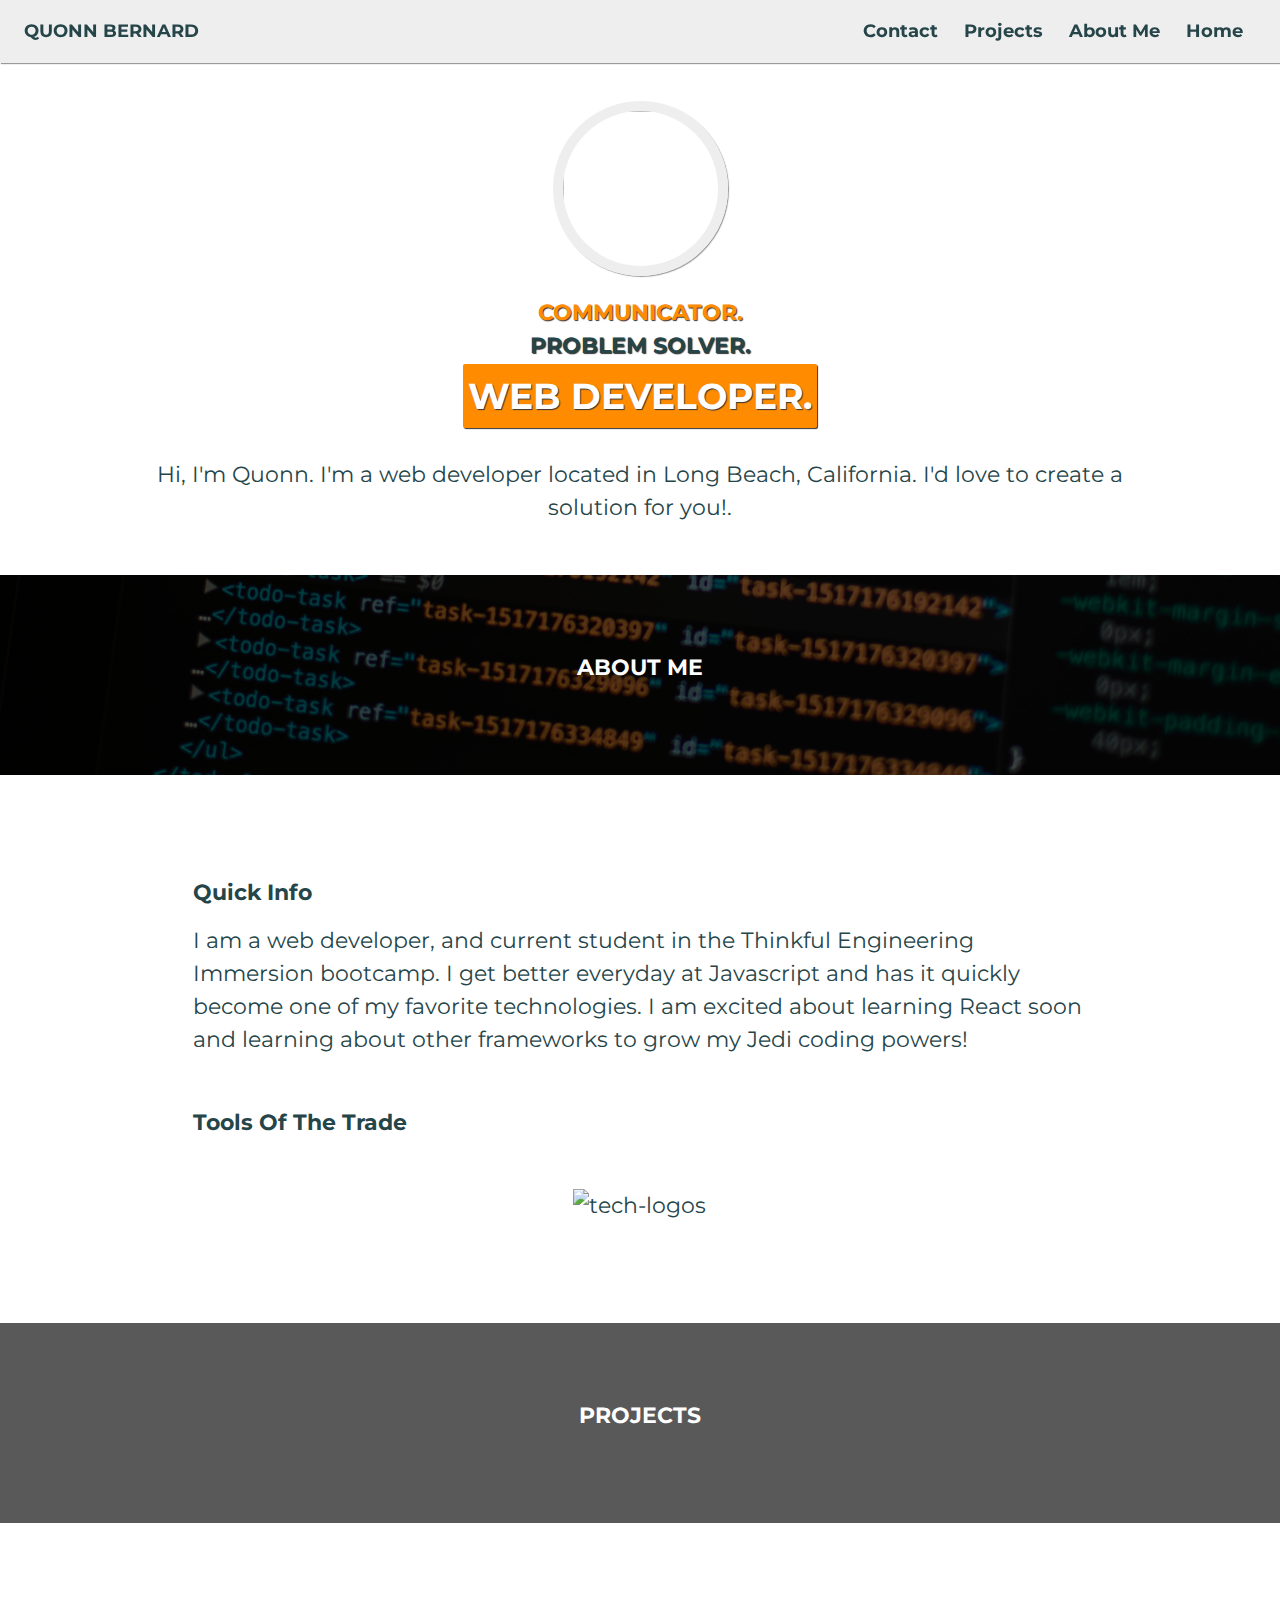
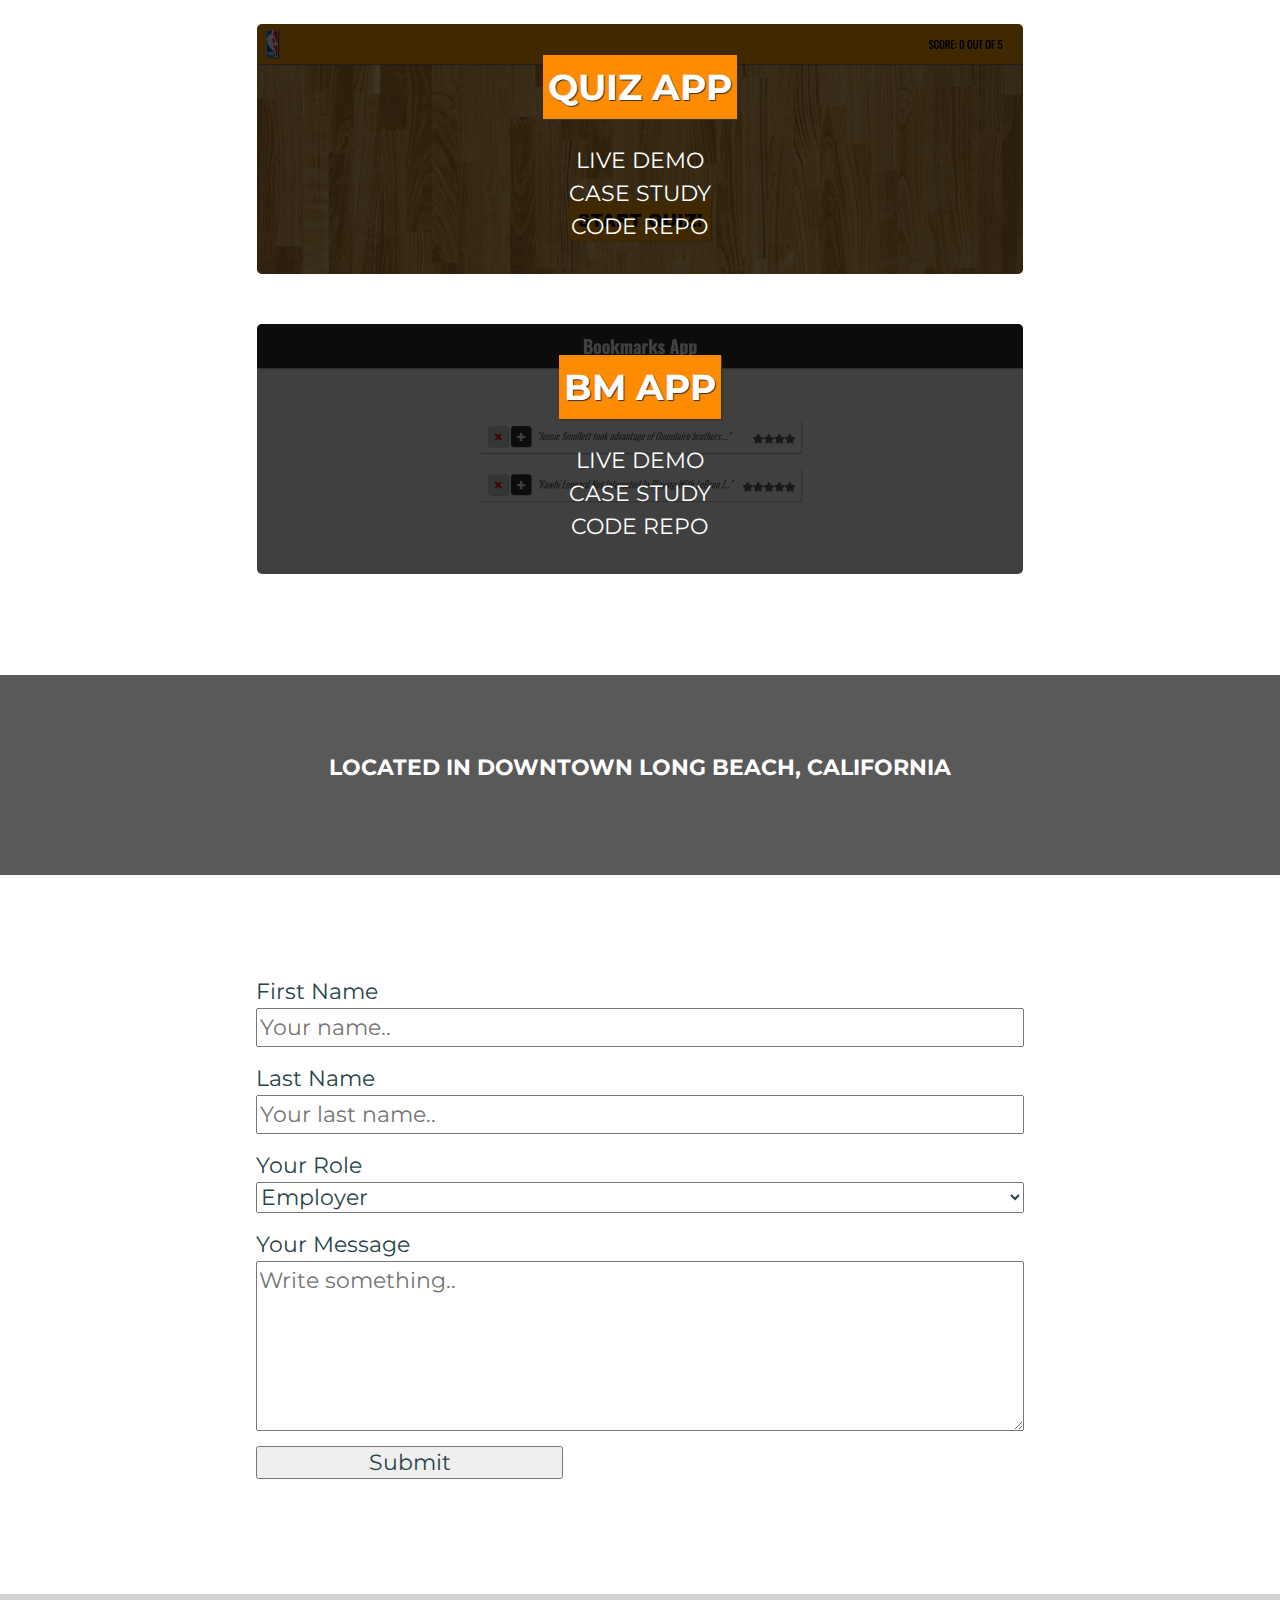
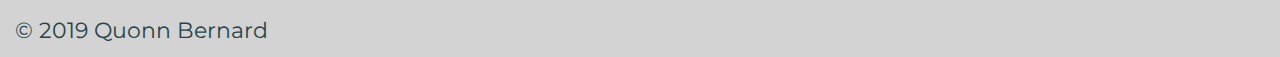
==== index.html @ 1256bccc "Semantic Html, Responsive layout.Need to style mbl menu" ====
<!DOCTYPE html>
<html>
  <head>
    <meta charset="utf-8" />
    <meta http-equiv="X-UA-Compatible" content="IE=edge" />
    <title>Quonn Bernard Portfolio</title>
    <meta name="viewport" content="width=device-width, initial-scale=1" />
    <link
      rel="stylesheet"
      type="text/css"
      media="screen"
      href="css/grid-css.css"
    />
    <link rel="stylesheet" type="text/css" media="screen" href="css/main.css" />
    <link
      href="https://fonts.googleapis.com/css?family=Montserrat|Roboto"
      rel="stylesheet"
    />
    <link
      rel="stylesheet"
      href="https://use.fontawesome.com/releases/v5.7.2/css/all.css"
      integrity="sha384-fnmOCqbTlWIlj8LyTjo7mOUStjsKC4pOpQbqyi7RrhN7udi9RwhKkMHpvLbHG9Sr"
      crossorigin="anonymous"
    />
  </head>
  <body>
    <nav class="top-nav nav-grid">
      <div class="nav-grid-item logo-box">
        <h1>QUONN BERNARD</h1>
      </div>
      <div class="nav-grid-item menu-box">
        <i class="fas fa-bars"></i>
        <ul>
          <li><a href="#home">Home</a></li>
          <li><a href="#about">About Me</a></li>
          <li><a href="#projects">Projects</a></li>
          <li><a href="#contact">Contact</a></li>
        </ul>
      </div>
    </nav>
    <nav class="mbl-nav">
      <ul>
        <li><a href="#home">Home</a></li>
        <li><a href="#about">About Me</a></li>
        <li><a href="#projects">Projects</a></li>
        <li><a href="#contact">Contact</a></li>
      </ul>
    </nav>
    <section id="home" class="home-section">
      <figure>
        <img src="https://i.imgur.com/hgkfqul.jpg" alt="" />
      </figure>
      <!-- <h1>Let Me Solve Your Next Problem</h1> -->
      <h4 class="text-shadow">COMMUNICATOR.</h4>
      <h2 class="text-shadow">PROBLEM SOLVER.</h2>
      <div class="banner-p">
        <h1 class="big-text text-shadow box-shadow">WEB DEVELOPER.</h1>
        <p>
          Hi, I'm Quonn. I'm a web developer located in Long Beach, California.
          I'd love to create a solution for you!.
        </p>
      </div>
    </section>
    <section class="about-label-box">
      <div class="overlay-box">
        <div class="overlay">
          <h1>ABOUT ME</h1>
        </div>
      </div>
    </section>
    <section id="about" class="about-section text-section-grid">
      <div class=""></div>
      <div class="section-grid-item">
        <h1>Quick Info</h1>
        <p>
          I am a web developer, and current student in the Thinkful Engineering
          Immersion bootcamp. I get better everyday at Javascript and has it
          quickly become one of my favorite technologies. I am excited about
          learning React soon and learning about other frameworks to grow my
          Jedi coding powers!
        </p>

        <h1>Tools Of The Trade</h1>
        <div class="tech-logos">
          <img src="https://i.imgur.com/2Q4LwVh.png" alt="tech-logos" />
        </div>
      </div>
      <div class=""></div>
    </section>

    <section class="projects-label-box">
      <div class="overlay-box">
        <div class="overlay">
          <h1>PROJECTS</h1>
        </div>
        <!-- <img simages/code.jpgrc="" alt="code screenshot" /> -->
      </div>
    </section>
    <section id="projects" class="projects-section section-grid">
      <div class="section-grid-item"></div>
      <div class="section-grid-item">
        <article>
          <div class="overlay">
            <div>
              <h1 class="big-text text-shadow box-shadow">QUIZ APP</h1>
              <div>
                <a
                  href="https://thinkful-ei-bee.github.io/mehul-quonn-quiz-app/"
                  class=""
                  >LIVE DEMO</a
                >
              </div>
              <div><a href="" class="">CASE STUDY</a></div>
              <div>
                <a
                  href="https://github.com/thinkful-ei-bee/mehul-quonn-quiz-app"
                  class=""
                  >CODE REPO</a
                >
              </div>
            </div>
          </div>
        </article>
        <article>
          <div class="overlay">
            <div>
              <h1 class="big-text text-shadow box-shadow">BM APP</h1>
              <div>
                <a
                  href="https://thinkful-ei-bee.github.io/quonn-donald-bookmarks-app/"
                  class=""
                  >LIVE DEMO</a
                >
              </div>
              <div><a href="" class="">CASE STUDY</a></div>
              <div>
                <a
                  href="https://github.com/thinkful-ei-bee/quonn-donald-bookmarks-app"
                  class=""
                  >CODE REPO</a
                >
              </div>
            </div>
          </div>
        </article>
      </div>
      <div class="section-grid-item"></div>
    </section>

    <section class="map-box-section">
      <div class="overlay-box">
        <div class="overlay">
          <h1>LOCATED IN DOWNTOWN LONG BEACH, CALIFORNIA</h1>
        </div>
        <!-- <iframe
          src="https://www.google.com/maps/embed?pb=!1m18!1m12!1m3!1d3316.6428457841903!2d-118.19938468479234!3d33.769893980683705!2m3!1f0!2f0!3f0!3m2!1i1024!2i768!4f13.1!3m3!1m2!1s0x80dd31364ce78f53%3A0x8d9db864ba5ef35f!2s210+Magnolia+Ave%2C+Long+Beach%2C+CA+90802!5e0!3m2!1sen!2sus!4v1552254855685"
          width="100%"
          height="100%"
          frameborder="0"
          style="border:0"
          allowfullscreen
        ></iframe> -->
      </div>
    </section>
    <section id="contact" class="contact-section section-grid">
      <div></div>
      <div class="section-grid-item">
        <form action="/action_page.php">
          <label for="fname">First Name</label>
          <input
            type="text"
            id="fname"
            name="firstname"
            placeholder="Your name.."
          />
          <label for="lname">Last Name</label>
          <input
            type="text"
            id="lname"
            name="lastname"
            placeholder="Your last name.."
          />
          <label for="role">Your Role</label>
          <select id="role" name="role">
            <option value="Employer">Employer</option>
            <option value="SBO">Small Business Owner</option>
            <option value="other">Other</option>
          </select>
          <label for="message">Your Message</label>
          <textarea
            id="message"
            name="subject"
            placeholder="Write something.."
            style="height:170px"
          ></textarea>
          <input class="submitBtn" type="submit" value="Submit" />
        </form>
      </div>
      <div></div>
    </section>

    <footer class="footer-grid">
      <div class="footer-grid-item"><p>© 2019 Quonn Bernard</p></div>
      <div class="footer-grid-item">
        <p class="footer-icons">
          <i class="fab fa-github"></i><i class="fab fa-linkedin-in"></i
          ><i class="fas fa-envelope"></i>
        </p>
      </div>
    </footer>
    <script src="https://ajax.googleapis.com/ajax/libs/jquery/3.3.1/jquery.min.js"></script>
    <script src="scripts/layout.js"></script>
    <script src="scripts/store.js"></script>
    <script src="scripts/main.js"></script>
  </body>
</html>
---- css/grid-css.css ----
/*
 
T.O.C.

*/
/* Navigation Grid Styles */
.nav-grid {
  display: grid;
  grid-template-columns: 75% 25%;
  padding: 10px 24px;
}

.footer-grid {
  display: grid;
  grid-template-columns: 70% 30%;
}

.section-grid {
  display: grid;
  grid-template-columns: 20% 60% 20%;
}

.text-section-grid {
  display: grid;
  grid-template-columns: 15% 70% 15%;
}

.section-grid-item {
  padding: 75px 0;
}

/* Navigation Grid Styles */
@media screen and (min-width: 650px) {
  .section-grid-item {
    padding: 100px 0;
  }

  .nav-grid {
    grid-template-columns: 30% 70%;
  }
}
---- css/main.css ----
/* Variables */
/* End of Variables */
/* Base Styles */
* {
  font-size: 22px;
  -webkit-box-sizing: border-box;
          box-sizing: border-box;
  margin: 0;
  color: #264549;
  font-family: "Montserrat", sans-serif;
  line-height: 1.5;
}

section {
  font-size: 22px;
}

section h1,
section h2 {
  margin-bottom: 15px;
}

.overlay-box {
  position: relative;
  height: 200px;
  background-image: url("images/code.jpg");
  background-size: cover;
}

.overlay {
  position: absolute;
  top: 0;
  left: 0;
  width: 100%;
  height: 100%;
  z-index: 10;
  background-color: rgba(0, 0, 0, 0.65);
  /*dim the background*/
  display: -webkit-box;
  display: -ms-flexbox;
  display: flex;
  -webkit-box-align: center;
      -ms-flex-align: center;
          align-items: center;
  -webkit-box-pack: center;
      -ms-flex-pack: center;
          justify-content: center;
}

.overlay h1 {
  color: #fff;
}

.btn {
  border-radius: 5px;
  background: black;
  color: orange;
  border: none;
  margin: 0 3px 15px;
  padding: 10px;
}

.big-text {
  font-size: 36px;
}

.text-shadow {
  text-shadow: 1px 1px 1px #333;
}

.box-shadow {
  -webkit-box-shadow: 1px 1px 1px #333;
          box-shadow: 1px 1px 1px #333;
}

a:hover {
  color: darkorange;
}

/* End of Base Styles */
/* *********************************** */
/* Navigation Styles */
.top-nav {
  background: #eee;
  position: fixed;
  width: 100%;
  z-index: 30;
  -webkit-box-shadow: 1px 1px 1px #999;
          box-shadow: 1px 1px 1px #999;
}

.top-nav .logo-box {
  font-weight: 900;
  text-align: left;
  display: -webkit-box;
  display: -ms-flexbox;
  display: flex;
  -webkit-box-align: left;
      -ms-flex-align: left;
          align-items: left;
  -webkit-box-align: center;
      -ms-flex-align: center;
          align-items: center;
}

.top-nav .logo-box h1 {
  font-size: 18px;
}

.top-nav .menu-box {
  -webkit-box-align: center;
      -ms-flex-align: center;
          align-items: center;
  -webkit-box-pack: end;
      -ms-flex-pack: end;
          justify-content: flex-end;
  display: -webkit-box;
  display: -ms-flexbox;
  display: flex;
  text-align: right;
  font-size: 18px;
}

.top-nav .menu-box ul {
  list-style-type: none;
  margin: 0;
  padding: 0;
  overflow: hidden;
  display: none;
  text-align: center;
}

.top-nav .menu-box ul a {
  margin: 0 5px;
  font-weight: 700;
}

.mbl-nav {
  color: white;
  background: black;
  height: 100vh;
  width: 250px;
  position: fixed;
  left: -250px;
  z-index: 200;
  top: 57px;
}

li {
  float: right;
}

li a {
  display: block;
  padding: 8px;
  text-decoration: none;
}

/* End of Navigation Styles */
/* *********************************** */
/* Home-section styles */
.home-section {
  border: 1px solid #fff;
  padding: 100px 30px 50px 30px;
  text-align: center;
}

.home-section figure {
  text-align: center;
  width: 100%;
}

.home-section figure img {
  height: 175px;
  width: 175px;
  border-radius: 50%;
  border: 10px solid #eee;
  -webkit-box-shadow: 1px 1px 1px #999;
          box-shadow: 1px 1px 1px #999;
  margin-bottom: 20px;
}

.home-section h4 {
  color: darkorange;
}

.home-section h1 {
  margin-top: -13px;
  background: darkorange;
  border-radius: 2px;
  color: #fff;
  padding: 5px;
  display: inline-block;
  margin-bottom: 30px;
}

.home-section .banner-p {
  font-size: 16px;
  padding: 0 7%;
}

/* End of Home-section styles */
/* map-box-section styles */
.about-label-box {
  background: url("../images/code.jpg");
  background-attachment: fixed;
  background-position: center;
  background-repeat: no-repeat;
  background-size: cover;
}

.about-label-box .overlay-box {
  position: relative;
  height: 200px;
}

/* End of map-box-section styles */
/* *********************************** */
/* About Section Styles */
.about-section {
  border: 1px solid #fff;
}

.about-section p {
  margin-bottom: 50px;
}

.about-section .tech-logos {
  text-align: center;
  margin-top: 50px;
}

.about-section .tech-logos img {
  width: 100%;
  height: auto;
  max-width: 600px;
}

/* End of About Section Styles */
/* *********************************** */
/* Projects Label Styles */
.projects-label-box {
  background: url("../images/code.jpg");
  background-attachment: fixed;
  background-position: center;
  background-repeat: no-repeat;
  background-size: cover;
}

.projects-label-box .overlay-box {
  position: relative;
  height: 200px;
}

/* End of Projects Label Styles */
/* *********************************** */
/* Projects Section Styles */
.projects-section {
  border: 1px solid #fff;
}

.projects-section article {
  border-radius: 5px;
  background: url("../images/quiz-app.png");
  background-size: cover;
  text-align: center;
  display: -webkit-box;
  display: -ms-flexbox;
  display: flex;
  -ms-flex-item-align: center;
      align-self: center;
  -webkit-box-pack: center;
      -ms-flex-pack: center;
          justify-content: center;
  position: relative;
  height: 250px;
  width: 100%;
  max-width: 100%;
  margin-bottom: 50px;
  -webkit-box-orient: horizontal;
  -webkit-box-direction: normal;
      -ms-flex-direction: row;
          flex-direction: row;
}

.projects-section article .overlay {
  border-radius: 5px;
  background-color: rgba(0, 0, 0, 0.75);
  /*dim the background*/
}

.projects-section article h1 {
  margin-bottom: 25px;
  padding: 5px;
  background: darkorange;
}

.projects-section article a {
  text-decoration: none;
  color: #fff;
}

.projects-section article a:hover {
  color: darkorange;
}

.projects-section article:last-child {
  background: url("../images/bookmarks-app.png");
  background-size: cover;
  margin-bottom: 0;
}

/* End of Projects Section Styles */
/* *********************************** */
/* Map Box Section Styles */
.map-box-section {
  padding: 0;
  background: url("https://i.imgur.com/xGrStBW.jpg");
  background-attachment: fixed;
  background-position: center;
  background-repeat: no-repeat;
  background-size: cover;
}

/* End of Map Box Section Styles */
/* *********************************** */
/* Contact Section Styles */
.contact-section form label,
.contact-section form select,
.contact-section form textarea,
.contact-section form input {
  width: 100%;
  max-width: 100%;
}

.contact-section form input,
.contact-section form select,
.contact-section form textarea {
  display: block;
  margin-bottom: 15px;
}

.contact-section form .submitBtn {
  width: 40%;
}

/* End of Contact Section Styles */
/* *********************************** */
/* Footer Styles */
footer {
  background: lightgrey;
  padding: 20px 15px 10px;
  font-size: 14px;
}

footer .footer-icons {
  float: right;
}

footer .footer-icons .fas,
footer .footer-icons .fab {
  color: #fff;
  text-shadow: 1px 1px 1px #999;
  margin-right: 5px;
}

/* Footer Styles */
/* *********************************** */
/* Class Styles */
/* End of Class Styles */
@media screen and (min-width: 650px) {
  .top-nav .menu-box ul {
    display: block;
  }
  .top-nav .menu-box a {
    font-size: 18px;
  }
  .top-nav .menu-box .fa-bars {
    display: none;
  }
  .mbl-nav {
    left: -250px;
  }
  .submitBtn {
    width: 25%;
  }
}
/*# sourceMappingURL=main.css.map */
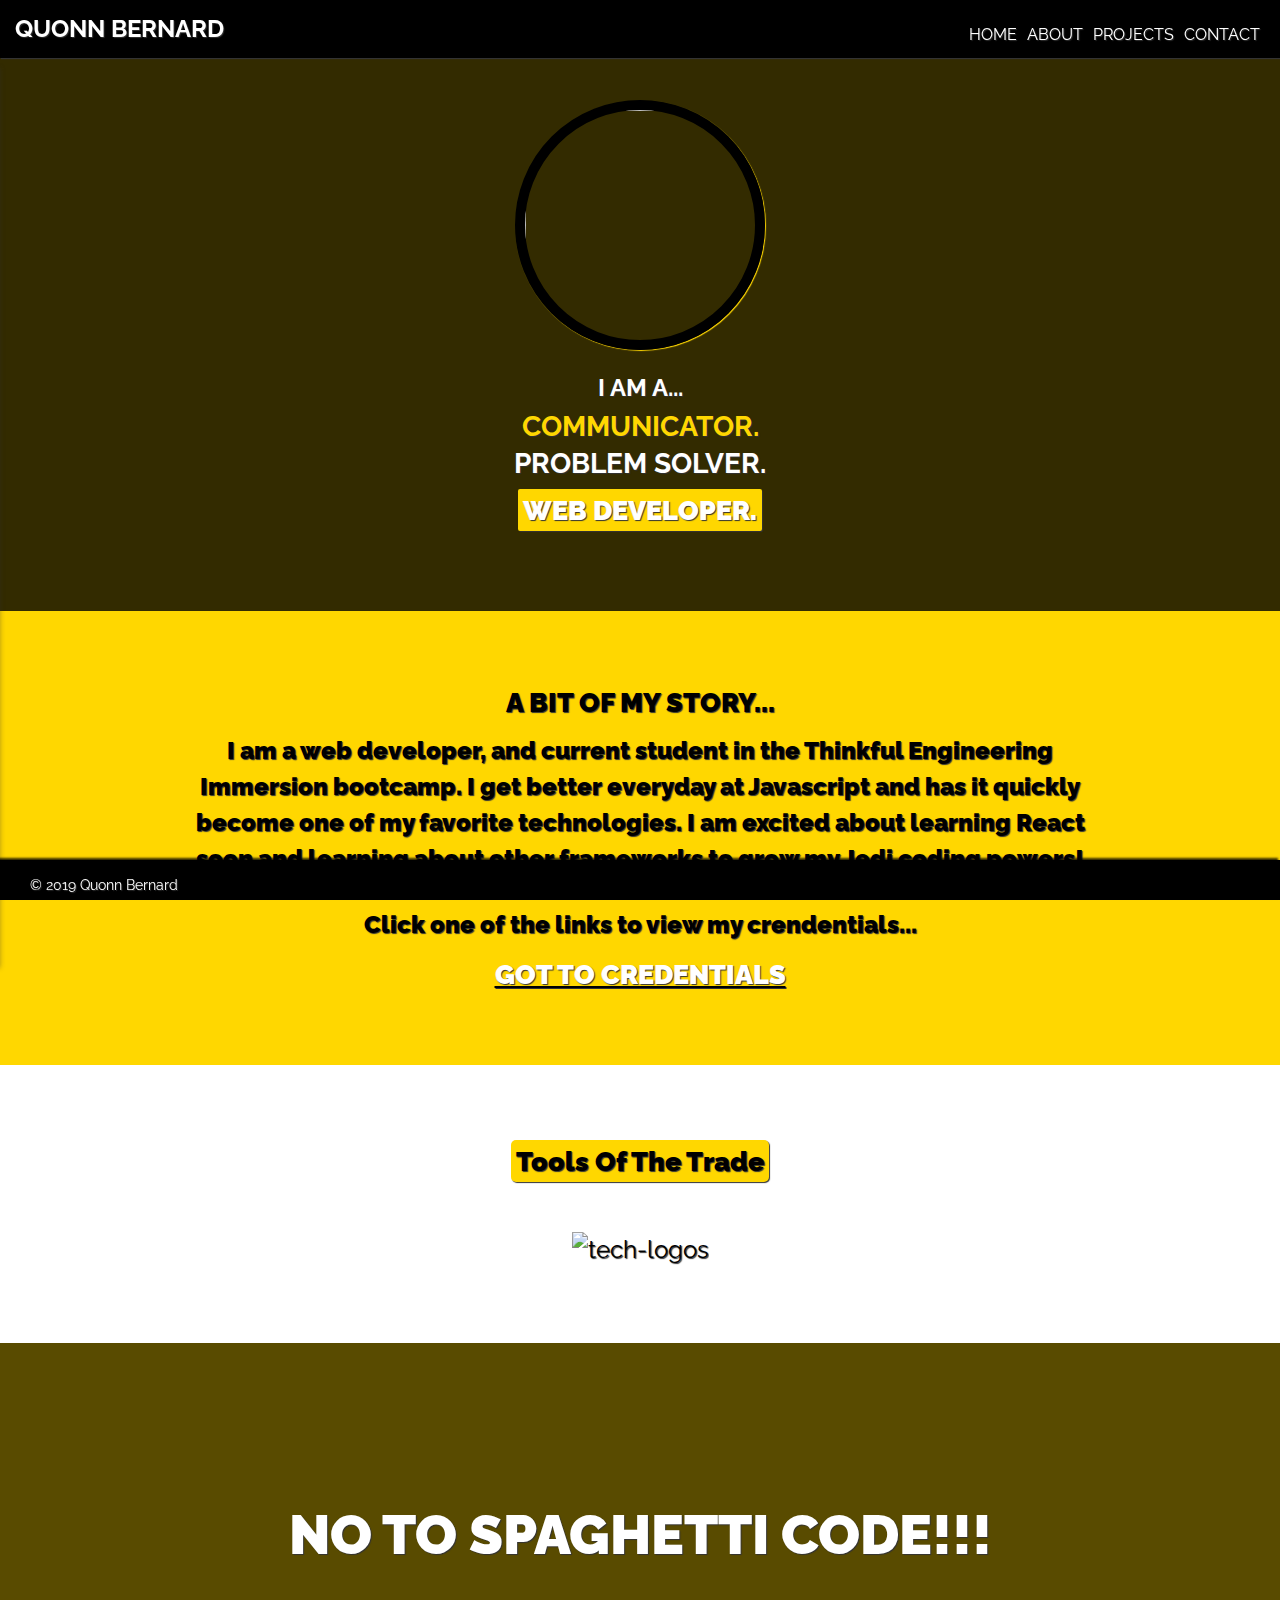
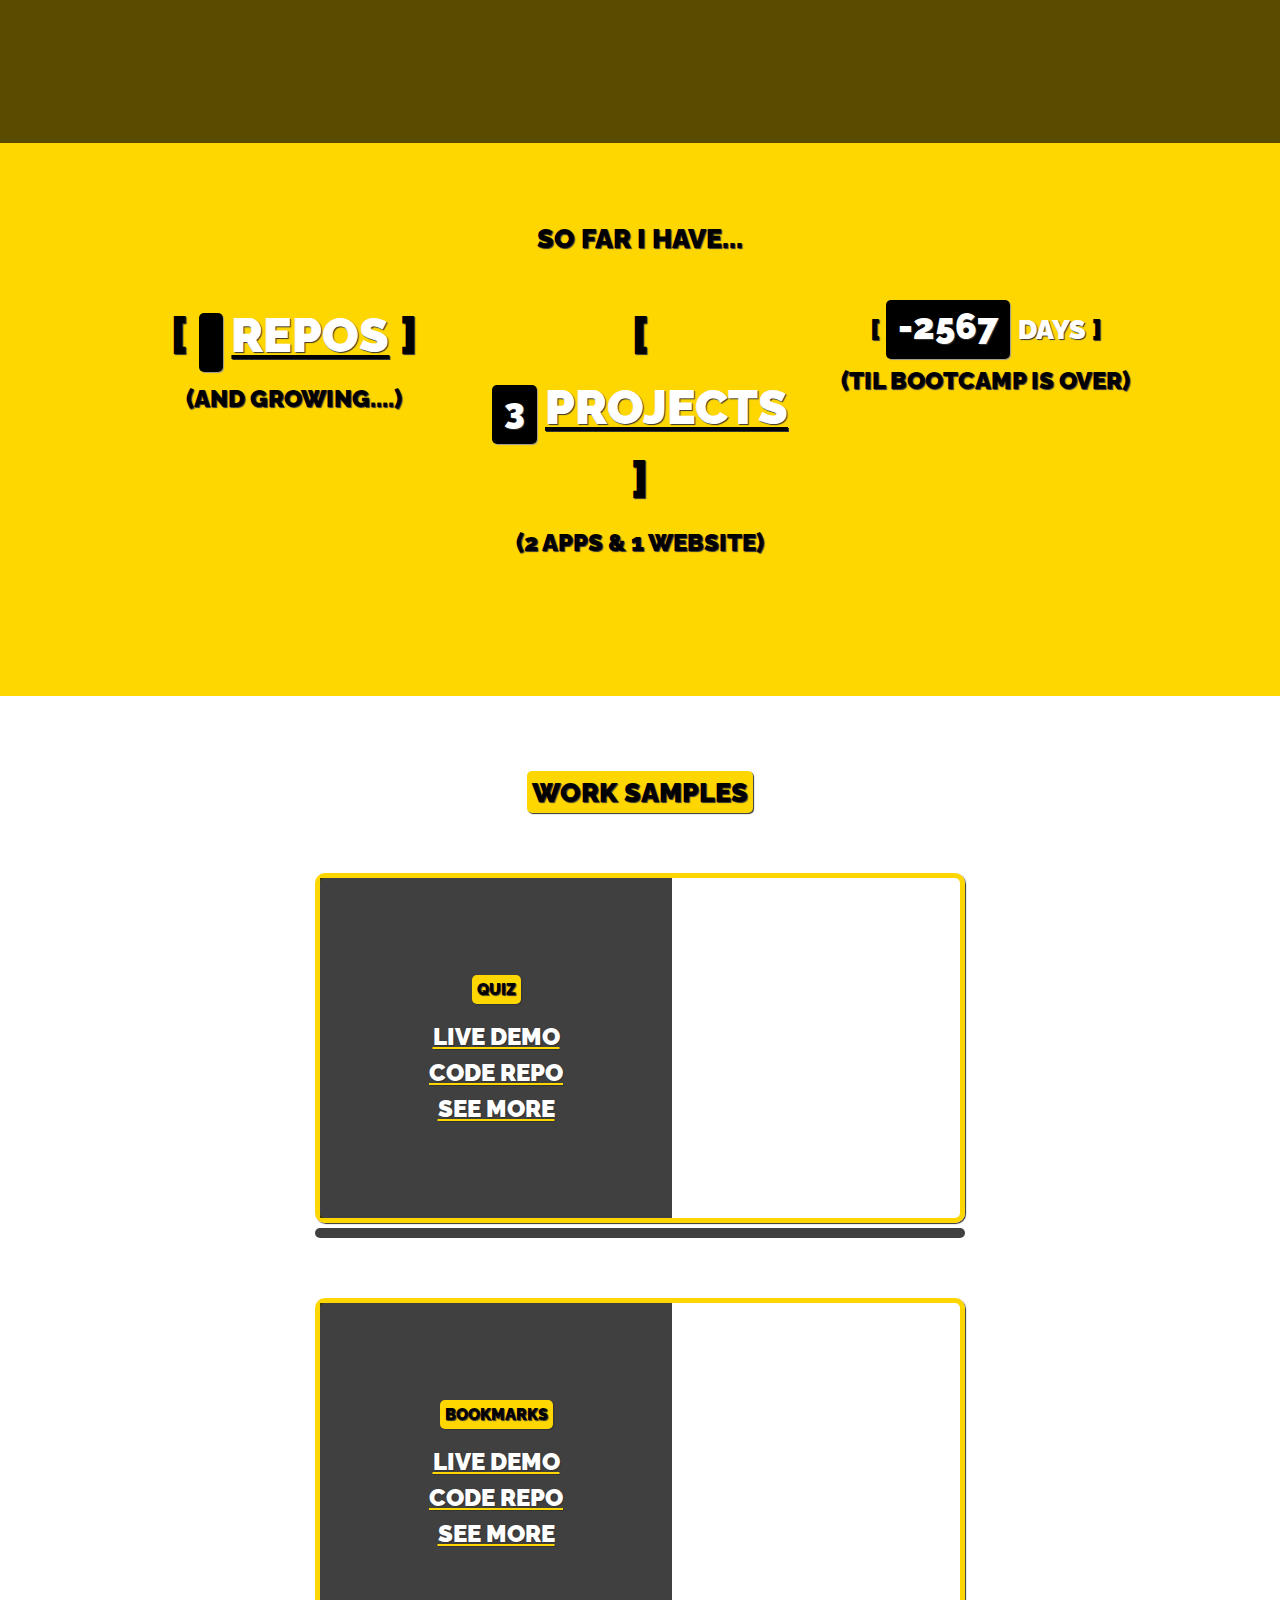
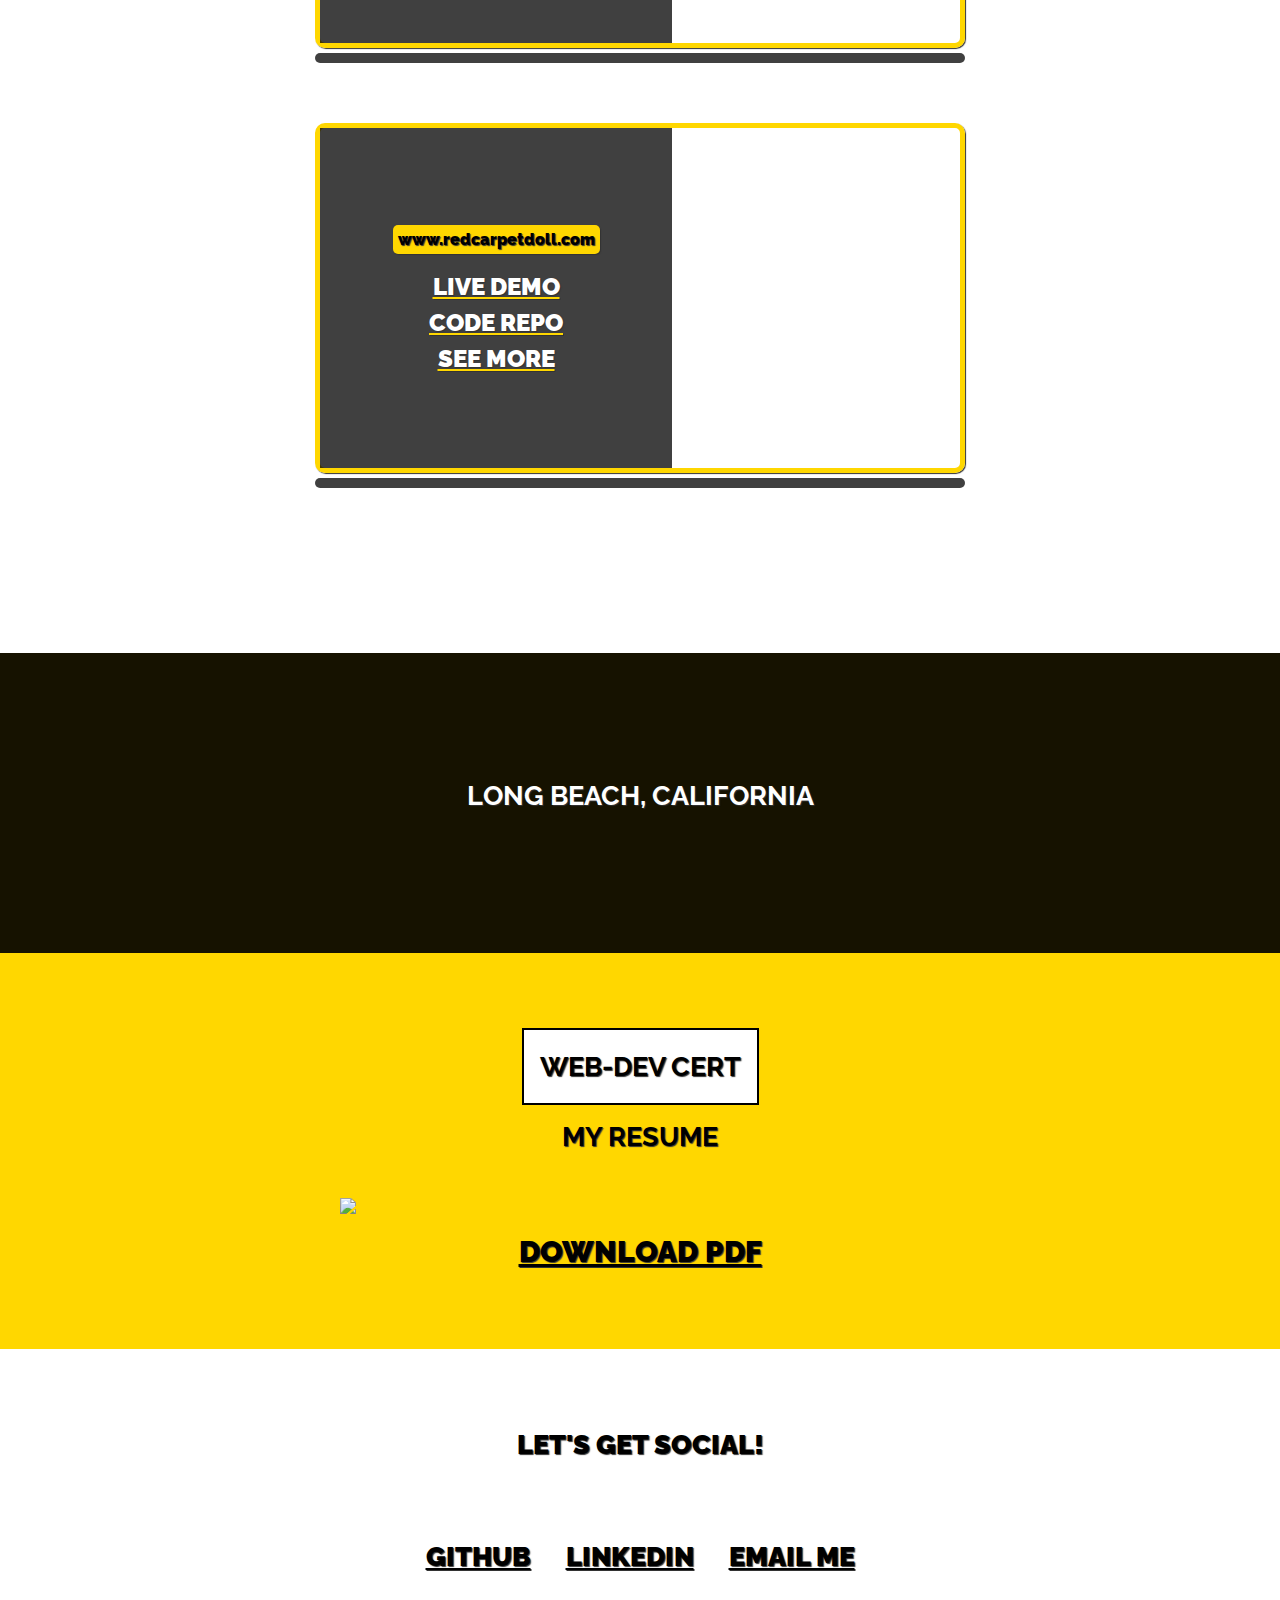
==== commit 9c0d06e8: "styles and functionality complete" ====
--- a/index.html
+++ b/index.html
@@ -1,10 +1,14 @@
 <!DOCTYPE html>
 <html>
+  <!-- HEAD -->
+
   <head>
     <meta charset="utf-8" />
     <meta http-equiv="X-UA-Compatible" content="IE=edge" />
     <title>Quonn Bernard Portfolio</title>
     <meta name="viewport" content="width=device-width, initial-scale=1" />
+
+    <!-- STYLESHEETS (GRID + CUSTOM STYLES) -->
     <link
       rel="stylesheet"
       type="text/css"
@@ -12,18 +16,53 @@
       href="css/grid-css.css"
     />
     <link rel="stylesheet" type="text/css" media="screen" href="css/main.css" />
-    <link
-      href="https://fonts.googleapis.com/css?family=Montserrat|Roboto"
-      rel="stylesheet"
-    />
+    <!-- END OF STYLESHEETS (GRID + BASE STYLES) -->
+
+    <!-- FONT-AWESOME + GOOGLE FONTS -->
     <link
       rel="stylesheet"
       href="https://use.fontawesome.com/releases/v5.7.2/css/all.css"
       integrity="sha384-fnmOCqbTlWIlj8LyTjo7mOUStjsKC4pOpQbqyi7RrhN7udi9RwhKkMHpvLbHG9Sr"
       crossorigin="anonymous"
     />
+    <link
+      href="https://fonts.googleapis.com/css?family=Montserrat|Roboto|Anton|Open+Sans|Raleway:400,700,800,900|Oswald"
+      rel="stylesheet"
+    />
+    <script
+      type="text/javascript"
+      src="https://cdn.emailjs.com/sdk/2.3.2/email.min.js"
+    ></script>
+    <script type="text/javascript">
+      (function() {
+        emailjs.init("user_OUUhq1EQL8nE1dqlneZDY");
+      })();
+    </script>
+    <script type="text/javascript">
+      window.onload = function() {
+        document
+          .getElementById("contact-form")
+          .addEventListener("submit", function(event) {
+            event.preventDefault();
+            this.contact_number.value = (Math.random() * 100000) | 0;
+            emailjs.sendForm("contact_service", "contact_template", this);
+          });
+      };
+    </script>
   </head>
+  <!-- END OF FONT-AWESOME + GOOGLE FONTS -->
+
+  <!-- ////////////////////////////////////////////////////////////////////////////////////////// -->
+
+  <!-- BODY STARTS HERE -->
+
   <body>
+    <!-- ////////////////////////////////////////////////////////////////////////////////////////// -->
+
+    <!-- NAVS -->
+
+    <!-- TOP-NAV -->
+
     <nav class="top-nav nav-grid">
       <div class="nav-grid-item logo-box">
         <h1>QUONN BERNARD</h1>
@@ -31,13 +70,18 @@
       <div class="nav-grid-item menu-box">
         <i class="fas fa-bars"></i>
         <ul>
-          <li><a href="#home">Home</a></li>
-          <li><a href="#about">About Me</a></li>
-          <li><a href="#projects">Projects</a></li>
-          <li><a href="#contact">Contact</a></li>
+          <li><a href="index.html">HOME</a></li>
+          <li><a href="#about">ABOUT</a></li>
+          <li><a href="#projects">PROJECTS</a></li>
+          <li><a href="#contact">CONTACT</a></li>
         </ul>
       </div>
     </nav>
+
+    <!-- END OF TOP-NAV -->
+
+    <!-- MBL-NAV -->
+
     <nav class="mbl-nav">
       <ul>
         <li><a href="#home">Home</a></li>
@@ -45,33 +89,62 @@
         <li><a href="#projects">Projects</a></li>
         <li><a href="#contact">Contact</a></li>
       </ul>
+      <div style="height:100%; background: gold; width: 100%; padding:30px;">
+        <div class="links" style="display:inline-block;">
+          <a href="https://github.com/quonn-bernard"
+            ><i class="fab fa-github"></i>
+            <h6 style="display:inline-block;">GITHUB</h6>
+          </a>
+        </div>
+        <div class="links">
+          <a href="https://www.linkedin.com/in/quonn-bernard-6808118a/"
+            ><i class="fab fa-linkedin-in"></i>
+            <h6 style="display:inline-block;">LINKEDIN</h6>
+          </a>
+        </div>
+        <div class="links">
+          <a href="mailto: qber83@gmail.com" class="big-text"
+            ><i class="fa fa-envelope"></i>
+            <h6 style="display:inline-block;">EMAIL ME</h6>
+          </a>
+        </div>
+      </div>
+      <div style="height: 50px; background: black;"></div>
     </nav>
+
+    <!--END OF MBL-NAV -->
+
+    <!-- END OF NAVS -->
+
+    <!-- ////////////////////////////////////////////////////////////////////////////////////////// -->
+
+    <!-- HOME-SECTION -->
+
     <section id="home" class="home-section">
-      <figure>
-        <img src="https://i.imgur.com/hgkfqul.jpg" alt="" />
-      </figure>
-      <!-- <h1>Let Me Solve Your Next Problem</h1> -->
-      <h4 class="text-shadow">COMMUNICATOR.</h4>
-      <h2 class="text-shadow">PROBLEM SOLVER.</h2>
-      <div class="banner-p">
-        <h1 class="big-text text-shadow box-shadow">WEB DEVELOPER.</h1>
-        <p>
-          Hi, I'm Quonn. I'm a web developer located in Long Beach, California.
-          I'd love to create a solution for you!.
-        </p>
-      </div>
-    </section>
-    <section class="about-label-box">
-      <div class="overlay-box">
-        <div class="overlay">
-          <h1>ABOUT ME</h1>
-        </div>
-      </div>
-    </section>
+      <div class="banner-overlay">
+        <figure>
+          <img src="https://i.imgur.com/G62Qixp.png" alt="" />
+        </figure>
+        <h4>I AM A...</h4>
+        <h3 class="text-shadow gold-text">COMMUNICATOR.</h3>
+        <h3 class="text-shadow">PROBLEM SOLVER.</h3>
+        <div class="banner-p">
+          <h1 class="big-text text-shadow box-shadow">WEB DEVELOPER.</h1>
+        </div>
+      </div>
+    </section>
+
+    <!-- END OF HOME-SECTION -->
+
+    <!-- ////////////////////////////////////////////////////////////////////////////////////////// -->
+
+    <!-- ABOUT-SECTION -->
+
     <section id="about" class="about-section text-section-grid">
       <div class=""></div>
       <div class="section-grid-item">
-        <h1>Quick Info</h1>
+        <h1 class="big-text">A BIT OF MY STORY...</h1>
+
         <p>
           I am a web developer, and current student in the Thinkful Engineering
           Immersion bootcamp. I get better everyday at Javascript and has it
@@ -80,137 +153,285 @@
           Jedi coding powers!
         </p>
 
-        <h1>Tools Of The Trade</h1>
+        <span class="about-span"
+          >Click one of the links to view my crendentials...</span
+        >
+        <figure style="height: 15px;"></figure>
+        <a href="#credentials" class="big-text">GOT TO CREDENTIALS</a>
+      </div>
+      <div class=""></div>
+    </section>
+
+    <!-- END OF ABOUT-SECTION -->
+
+    <!-- ////////////////////////////////////////////////////////////////////////////////////////// -->
+
+    <!-- TECH-LOGOS-SECTION -->
+
+    <section id="tech" class="tech-section text-section-grid">
+      <div></div>
+      <div class="section-grid-item">
+        <h1 class="big-text text-shadow box-shadow">Tools Of The Trade</h1>
         <div class="tech-logos">
-          <img src="https://i.imgur.com/2Q4LwVh.png" alt="tech-logos" />
-        </div>
-      </div>
-      <div class=""></div>
-    </section>
+          <img src="https://i.imgur.com/DYpE3QQ.png" alt="tech-logos" />
+        </div>
+      </div>
+      <div></div>
+    </section>
+
+    <!--END OF TECH-LOGOS-SECTION -->
+
+    <!-- ////////////////////////////////////////////////////////////////////////////////////////// -->
+
+    <!-- NO SPAGHETTI CODE -->
 
     <section class="projects-label-box">
       <div class="overlay-box">
-        <div class="overlay">
-          <h1>PROJECTS</h1>
-        </div>
-        <!-- <img simages/code.jpgrc="" alt="code screenshot" /> -->
-      </div>
-    </section>
-    <section id="projects" class="projects-section section-grid">
-      <div class="section-grid-item"></div>
-      <div class="section-grid-item">
-        <article>
-          <div class="overlay">
-            <div>
-              <h1 class="big-text text-shadow box-shadow">QUIZ APP</h1>
-              <div>
+        <div class="overlay text-section-grid">
+          <div></div>
+          <div class="section-grid-item">
+            <i class="fas fa-ban"></i>
+            <h1 class="">
+              NO TO SPAGHETTI CODE!!!
+            </h1>
+          </div>
+          <div></div>
+        </div>
+      </div>
+    </section>
+
+    <!-- END OF NO SPAGHETTI CODE -->
+
+    <!-- ////////////////////////////////////////////////////////////////////////////////////////// -->
+
+    <!-- ////////////////////////////////////////////////////////////////////////////////////////// -->
+
+    <!-- STATS-SECTION -->
+
+    <section id="stats">
+      <h1 class="big-text">SO FAR I HAVE...</h1>
+      <section class="stats-section section-grid">
+        <div class="section-grid-item"></div>
+        <div class="section-grid-item">
+          <div class="stats-box">
+            <div class="stat">
+              <i class="fab fa-github"></i>
+
+              <h1 class="">
+                [
                 <a
-                  href="https://thinkful-ei-bee.github.io/mehul-quonn-quiz-app/"
-                  class=""
-                  >LIVE DEMO</a
+                  href="https://github.com/quonn-bernard?tab=repositories"
+                  class="white-text"
+                  ><span><span id="repos" class="black-box"></span></span
+                  >REPOS</a
                 >
-              </div>
-              <div><a href="" class="">CASE STUDY</a></div>
-              <div>
-                <a
-                  href="https://github.com/thinkful-ei-bee/mehul-quonn-quiz-app"
-                  class=""
-                  >CODE REPO</a
-                >
-              </div>
+                ]
+              </h1>
+              <h6>(AND GROWING....)</h6>
+              <!-- <h5>
+                                Lorem ipsum dolor sit amet consectetur adipisicing elit.
+                            </h5> -->
             </div>
           </div>
-        </article>
-        <article>
-          <div class="overlay">
-            <div>
-              <h1 class="big-text text-shadow box-shadow">BM APP</h1>
-              <div>
-                <a
-                  href="https://thinkful-ei-bee.github.io/quonn-donald-bookmarks-app/"
-                  class=""
-                  >LIVE DEMO</a
+        </div>
+        <div class="section-grid-item">
+          <div class="stats-box">
+            <div class="stat">
+              <i class="fas fa-rocket"></i>
+
+              <h1 class="">
+                [
+                <a href="#projects" class="white-text"
+                  ><span><span id="proyectos" class="black-box"></span></span
+                  >PROJECTS</a
                 >
-              </div>
-              <div><a href="" class="">CASE STUDY</a></div>
-              <div>
-                <a
-                  href="https://github.com/thinkful-ei-bee/quonn-donald-bookmarks-app"
-                  class=""
-                  >CODE REPO</a
-                >
-              </div>
+                ]
+              </h1>
+              <h6>(2 APPS & 1 WEBSITE)</h6>
+              <!-- <h5>
+                            Lorem ipsum dolor sit amet consectetur adipisicing elit.
+                        </h5> -->
             </div>
           </div>
-        </article>
-      </div>
-      <div class="section-grid-item"></div>
-    </section>
+        </div>
+        <div class="section-grid-item">
+          <div class="stats-box">
+            <div class="stat">
+              <i class="fas fa-file-code"></i>
+
+              <h1 class="big-text">
+                [
+
+                <a href="" style="text-decoration:none; color: white;"
+                  ><span><span id="days" class="black-box"></span></span>DAYS
+                </a>
+                ]
+              </h1>
+              <h6>(TIL BOOTCAMP IS OVER)</h6>
+            </div>
+          </div>
+        </div>
+        <div class="section-grid-item"></div>
+      </section>
+    </section>
+
+    <!-- END OF STATS - SECTION -->
+
+    <!-- ////////////////////////////////////////////////////////////////////////////////////////// -->
+
+    <!-- PROJECTS-SECTION -->
+
+    <section id="projects">
+      <h1 class="big-text text-shadow box-shadow">WORK SAMPLES</h1>
+      <section class="projects-section project-grid">
+        <div class="project-grid-item">
+          <figure id="proj-box-4"></figure>
+        </div>
+
+        <div class="project-grid-item">
+          <figure id="proj-box-0" class="proj-box"></figure>
+          <figure id="proj-box-1" class="proj-box"></figure>
+          <figure id="proj-box-2" class="proj-box"></figure>
+        </div>
+
+        <div class="project-grid-item">
+          <figure id="proj-box-3"></figure>
+        </div>
+      </section>
+    </section>
+
+    <!-- END OF PROJECTS-SECTION -->
+
+    <!-- ////////////////////////////////////////////////////////////////////////////////////////// -->
+
+    <!-- MAP-BOX-SECTION -->
 
     <section class="map-box-section">
       <div class="overlay-box">
-        <div class="overlay">
-          <h1>LOCATED IN DOWNTOWN LONG BEACH, CALIFORNIA</h1>
-        </div>
-        <!-- <iframe
-          src="https://www.google.com/maps/embed?pb=!1m18!1m12!1m3!1d3316.6428457841903!2d-118.19938468479234!3d33.769893980683705!2m3!1f0!2f0!3f0!3m2!1i1024!2i768!4f13.1!3m3!1m2!1s0x80dd31364ce78f53%3A0x8d9db864ba5ef35f!2s210+Magnolia+Ave%2C+Long+Beach%2C+CA+90802!5e0!3m2!1sen!2sus!4v1552254855685"
+        <iframe
+          src="https://www.google.com/maps/embed?pb=!1m18!1m12!1m3!1d212190.21226647173!2d-118.2961943508793!3d33.800128885632596!2m3!1f0!2f0!3f0!3m2!1i1024!2i768!4f13.1!3m3!1m2!1s0x80c2cae84099d759%3A0xa1003afac42a8faa!2sLong+Beach%2C+CA!5e0!3m2!1sen!2sus!4v1552503368926"
           width="100%"
           height="100%"
           frameborder="0"
           style="border:0"
           allowfullscreen
-        ></iframe> -->
-      </div>
-    </section>
-    <section id="contact" class="contact-section section-grid">
-      <div></div>
-      <div class="section-grid-item">
-        <form action="/action_page.php">
-          <label for="fname">First Name</label>
+        ></iframe>
+        <div class="overlay">
+          <h1 class="big-text">LONG BEACH, CALIFORNIA</h1>
+        </div>
+      </div>
+    </section>
+
+    <!-- END OF MAP-BOX-SECTION -->
+
+    <!-- ////////////////////////////////////////////////////////////////////////////////////////// -->
+
+    <!-- END OF CREDENTIALS -->
+
+    <section id="credentials" class="credential-banner">
+      <header id="cert" class="opt selected">
+        <h3>WEB-DEV CERT</h3>
+      </header>
+      <header id="resume" class="opt">
+        <h3>MY RESUME</h3>
+      </header>
+    </section>
+    <section id="cred-content" class="cred-content"></section>
+
+    <!-- END OF CREDENTIALS -->
+
+    <!-- ////////////////////////////////////////////////////////////////////////////////////////// -->
+
+    <!-- CONTACT-SECTION -->
+
+    <section id="contact" class="contact-links-section contact-grid">
+      <div class="contact-grid-item"></div>
+      <div class="contact-grid-item">
+        <h1 class="big-text text-shadow">LET'S GET SOCIAL!</h1>
+        <div class="links">
+          <i class="fab fa-github"></i
+          ><a href="https://github.com/quonn-bernard" class="big-text"
+            >GITHUB</a
+          >
+        </div>
+        <div class="links">
+          <i class="fab fa-linkedin-in"></i
+          ><a
+            href="https://www.linkedin.com/in/quonn-bernard-6808118a/"
+            class="big-text"
+            >LINKEDIN</a
+          >
+        </div>
+        <div class="links" w>
+          <i class="fa fa-envelope"></i
+          ><a href="mailto: qber83@gmail.com" class="big-text">EMAIL ME</a>
+        </div>
+
+        <form
+          id="contactForm"
+          class="box-shadow"
+          action="https://www.formbackend.com/f/4f82fd96573ef248"
+          method="POST"
+        >
+          <p class="form-text">My name is</p>
           <input
+            class="form-text"
             type="text"
-            id="fname"
-            name="firstname"
-            placeholder="Your name.."
-          />
-          <label for="lname">Last Name</label>
-          <input
-            type="text"
-            id="lname"
-            name="lastname"
-            placeholder="Your last name.."
-          />
-          <label for="role">Your Role</label>
-          <select id="role" name="role">
-            <option value="Employer">Employer</option>
-            <option value="SBO">Small Business Owner</option>
-            <option value="other">Other</option>
+            id="fullname"
+            name="fullname"
+            placeholder=""
+            required
+          />.
+          <p class="form-text">I am a/an</p>
+          <select id="role" class="capacity" name="role" required>
+            <option style="color:white" disabled selected></option>
+            <option style="color:white" value="Employer">Employer</option>
+            <option style="color:white" value="SBO"
+              >Small Business Owner</option
+            >
+            <option style="color:white" value="other">Other</option>
           </select>
-          <label for="message">Your Message</label>
-          <textarea
-            id="message"
-            name="subject"
-            placeholder="Write something.."
-            style="height:170px"
-          ></textarea>
-          <input class="submitBtn" type="submit" value="Submit" />
+          <p class="form-text">I have visited your website today, because</p>
+          <textarea id="message" name="message" required></textarea>
+          <div>
+            <input id="submit" class="submitBtn" type="submit" value="SUBMIT" />
+          </div>
         </form>
       </div>
-      <div></div>
-    </section>
+      <div class="contact-grid-item"></div>
+    </section>
+
+    <!-- END OF CONTACT-SECTION -->
+
+    <!-- ////////////////////////////////////////////////////////////////////////////////////////// -->
+
+    <!-- FOOTER -->
 
     <footer class="footer-grid">
-      <div class="footer-grid-item"><p>© 2019 Quonn Bernard</p></div>
+      <div class="footer-grid-item">
+        <p>© 2019 Quonn Bernard</p>
+      </div>
       <div class="footer-grid-item">
         <p class="footer-icons">
-          <i class="fab fa-github"></i><i class="fab fa-linkedin-in"></i
-          ><i class="fas fa-envelope"></i>
+          <a href="https://github.com/quonn-bernard"
+            ><i class="fab fa-github"></i></a
+          ><a href="https://www.linkedin.com/in/quonn-bernard-6808118a/"
+            ><i class="fab fa-linkedin-in"></i></a
+          ><a><i class="fas fa-envelope"></i></a>
         </p>
       </div>
     </footer>
+
+    <!-- END OF FOOTER -->
+
+    <!-- ////////////////////////////////////////////////////////////////////////////////////////// -->
+
+    <!-- SCRIPTS -->
+
     <script src="https://ajax.googleapis.com/ajax/libs/jquery/3.3.1/jquery.min.js"></script>
     <script src="scripts/layout.js"></script>
     <script src="scripts/store.js"></script>
     <script src="scripts/main.js"></script>
+    <!-- END OF SCRIPTS -->
   </body>
 </html>
--- a/css/grid-css.css
+++ b/css/grid-css.css
@@ -1,41 +1,101 @@
+body {
+  background: gold;
+}
+
 /*
  
 T.O.C.
 
 */
-/* Navigation Grid Styles */
+/* nav grid styles */
 .nav-grid {
+  display: -ms-grid;
   display: grid;
-  grid-template-columns: 75% 25%;
-  padding: 10px 24px;
+  -ms-grid-columns: 70% 30%;
+  grid-template-columns: 70% 30%;
+}
+
+.nav-grid .nav-grid-item {
+  padding: 5px 15px;
+  font-size: 30px;
+}
+
+.text-section-grid {
+  display: -ms-grid;
+  display: grid;
+  -ms-grid-columns: auto 90% auto;
+  grid-template-columns: auto 90% auto;
+}
+
+.text-section-grid .section-grid-item {
+  padding: 75px 30px;
+}
+
+/* .section-grid {
+  display: -ms-grid;
+  display: grid;
+  -ms-grid-columns: 5% 30% 30% 30% 5%;
+  grid-template-columns: 5% 30% 30% 30% 5%;
+} */
+
+.project-grid {
+  display: -ms-grid;
+  display: grid;
+  -ms-grid-columns: auto 85% auto;
+  grid-template-columns: auto 85% auto;
+}
+
+.contact-grid {
+  display: -ms-grid;
+  display: grid;
+  -ms-grid-columns: auto 85% auto;
+  grid-template-columns: auto 85% auto;
+}
+.contact-grid-item {
+  padding: 75px 0;
 }
 
 .footer-grid {
+  display: -ms-grid;
   display: grid;
+  -ms-grid-columns: 70% 30%;
   grid-template-columns: 70% 30%;
 }
 
-.section-grid {
-  display: grid;
-  grid-template-columns: 20% 60% 20%;
+.footer-grid .footer-grid-item {
+  padding: 5px 15px 2px;
 }
 
-.text-section-grid {
-  display: grid;
-  grid-template-columns: 15% 70% 15%;
+@media screen and (min-width: 600px) {
+  .nav-grid {
+    display: -ms-grid;
+    display: grid;
+    -ms-grid-columns: 50% 50%;
+    grid-template-columns: 50% 50%;
+  }
 }
 
-.section-grid-item {
-  padding: 75px 0;
-}
-
-/* Navigation Grid Styles */
-@media screen and (min-width: 650px) {
+@media screen and (min-width: 850px) {
+  .project-grid-item {
+    padding: 30px 15px;
+  }
+  .text-section-grid {
+    display: -ms-grid;
+    display: grid;
+    -ms-grid-columns: auto 75% auto;
+    grid-template-columns: auto 75% auto;
+  }
+  .text-section-grid .section-grid-item {
+    /* padding: 75px 30px; */
+  }
+  .section-grid {
+    display: -ms-grid;
+    display: grid;
+    -ms-grid-columns: auto 27% 27% 27% auto;
+    grid-template-columns: auto 27% 27% 27% auto;
+  }
   .section-grid-item {
-    padding: 100px 0;
-  }
-
-  .nav-grid {
-    grid-template-columns: 30% 70%;
+    padding: 0 15px 0;
   }
 }
+/*# sourceMappingURL=grid-css.css.map */
--- a/css/main.css
+++ b/css/main.css
@@ -2,17 +2,22 @@
 /* End of Variables */
 /* Base Styles */
 * {
-  font-size: 22px;
   -webkit-box-sizing: border-box;
-          box-sizing: border-box;
+  box-sizing: border-box;
   margin: 0;
-  color: #264549;
-  font-family: "Montserrat", sans-serif;
   line-height: 1.5;
+  text-shadow: 1px 1px 1px #333;
+  scroll-behavior: smooth;
+}
+
+body {
+  overflow-x: hidden;
+  min-width: 360px;
+  font-size: 14px;
 }
 
 section {
-  font-size: 22px;
+  font-size: 24px;
 }
 
 section h1,
@@ -22,12 +27,13 @@
 
 .overlay-box {
   position: relative;
-  height: 200px;
+  height: 150px;
   background-image: url("images/code.jpg");
   background-size: cover;
 }
 
-.overlay {
+.overlay,
+.project-overlay {
   position: absolute;
   top: 0;
   left: 0;
@@ -40,11 +46,20 @@
   display: -ms-flexbox;
   display: flex;
   -webkit-box-align: center;
-      -ms-flex-align: center;
-          align-items: center;
+  -ms-flex-align: center;
+  align-items: center;
   -webkit-box-pack: center;
-      -ms-flex-pack: center;
-          justify-content: center;
+  -ms-flex-pack: center;
+  justify-content: center;
+}
+
+.project-overlay {
+  width: 55%;
+  background-color: rgba(0, 0, 0, 0.75);
+}
+
+.project-overlay h1 {
+  font-size: 1rem;
 }
 
 .overlay h1 {
@@ -54,71 +69,119 @@
 .btn {
   border-radius: 5px;
   background: black;
-  color: orange;
+  color: gold;
   border: none;
   margin: 0 3px 15px;
   padding: 10px;
+  font-family: "Raleway", sans-serif;
+}
+
+.detailBtn {
+  text-decoration: underline;
+  text-decoration-color: gold;
+  cursor: pointer;
 }
 
 .big-text {
-  font-size: 36px;
+  font-size: 1.7rem;
+}
+
+.small-text {
+  font-size: 14px;
+}
+
+.detailOpen {
+  margin-top: -60px;
+  transition: 0.5s;
+}
+.detailClose {
+  margin-top: -300px;
+  transition: 0.5s;
 }
 
 .text-shadow {
   text-shadow: 1px 1px 1px #333;
 }
 
+.no-text-shadow {
+  text-shadow: none;
+}
+
 .box-shadow {
   -webkit-box-shadow: 1px 1px 1px #333;
-          box-shadow: 1px 1px 1px #333;
+  box-shadow: 1px 1px 1px #333;
+}
+
+.white-text {
+  color: white;
+}
+
+.gold-text {
+  color: gold;
+}
+
+.black-text {
+  color: black;
+}
+.hidden {
+  display: none;
 }
 
 a:hover {
-  color: darkorange;
+  color: gold;
 }
 
 /* End of Base Styles */
 /* *********************************** */
 /* Navigation Styles */
 .top-nav {
-  background: #eee;
+  background: #000;
   position: fixed;
   width: 100%;
   z-index: 30;
-  -webkit-box-shadow: 1px 1px 1px #999;
-          box-shadow: 1px 1px 1px #999;
+  -webkit-box-shadow: 1px 1px 1px #333;
+  box-shadow: 1px 1px 1px #333;
+  font-family: "Raleway", sans-serif;
 }
 
 .top-nav .logo-box {
-  font-weight: 900;
   text-align: left;
   display: -webkit-box;
   display: -ms-flexbox;
   display: flex;
   -webkit-box-align: left;
-      -ms-flex-align: left;
-          align-items: left;
+  -ms-flex-align: left;
+  align-items: left;
   -webkit-box-align: center;
-      -ms-flex-align: center;
-          align-items: center;
+  -ms-flex-align: center;
+  align-items: center;
+  color: white;
 }
 
 .top-nav .logo-box h1 {
-  font-size: 18px;
+  font-size: 1.5rem;
+}
+
+.top-nav .logo-box h1:hover {
+  color: gold;
 }
 
 .top-nav .menu-box {
   -webkit-box-align: center;
-      -ms-flex-align: center;
-          align-items: center;
+  -ms-flex-align: center;
+  align-items: center;
   -webkit-box-pack: end;
-      -ms-flex-pack: end;
-          justify-content: flex-end;
+  -ms-flex-pack: end;
+  justify-content: flex-end;
   display: -webkit-box;
   display: -ms-flexbox;
   display: flex;
   text-align: right;
-  font-size: 18px;
+  font-size: 2rem;
+}
+
+.top-nav .menu-box .fa-bars {
+  color: gold;
 }
 
 .top-nav .menu-box ul {
@@ -132,69 +195,128 @@
 
 .top-nav .menu-box ul a {
   margin: 0 5px;
-  font-weight: 700;
+  color: white;
+}
+
+.top-nav .menu-box ul a:hover {
+  color: gold;
+}
+
+.open {
+  left: 0 !important;
+  -webkit-transition: 0.5s;
+  transition: 0.5s;
+}
+
+.closed {
+  left: -255px !important;
+  -webkit-transition: 0.5s;
+  transition: 0.5s;
 }
 
 .mbl-nav {
-  color: white;
+  -webkit-box-shadow: 5px 5px 5px rgba(50, 50, 50, 0.4);
+  box-shadow: 5px 5px 5px rgba(50, 50, 50, 0.4);
   background: black;
   height: 100vh;
   width: 250px;
   position: fixed;
   left: -250px;
   z-index: 200;
-  top: 57px;
-}
-
-li {
-  float: right;
-}
-
-li a {
+  top: 63px;
+  font-size: 1.7rem;
+  font-family: "Raleway", sans-serif;
+}
+
+.mbl-nav ul {
+  padding-left: 15px;
+  margin-top: 30px;
+  margin-bottom: 30px;
+}
+
+.mbl-nav ul li {
+  list-style: none;
+}
+
+.mbl-nav ul li a {
+  color: white;
   display: block;
   padding: 8px;
   text-decoration: none;
+}
+
+.mbl-nav ul li a:hover {
+  color: gold;
+}
+
+.mbl-nav .links a {
+  color: black;
 }
 
 /* End of Navigation Styles */
 /* *********************************** */
 /* Home-section styles */
 .home-section {
-  border: 1px solid #fff;
-  padding: 100px 30px 50px 30px;
-  text-align: center;
-}
-
-.home-section figure {
+  background-image: url("https://i.imgur.com/u9kSX4u.jpg");
+  background-attachment: fixed;
+  background-position: top;
+  background-repeat: no-repeat;
+  background-size: cover;
+  text-align: center;
+  position: relative;
+  font-family: "Raleway", sans-serif;
+}
+
+.home-section .banner-overlay {
+  padding: 100px 30px 50px;
+  z-index: 10;
+  background-color: rgba(0, 0, 0, 0.8);
+  /*dim the background*/
+}
+
+.home-section .banner-overlay figure {
   text-align: center;
   width: 100%;
 }
 
-.home-section figure img {
-  height: 175px;
-  width: 175px;
+.home-section .banner-overlay figure img {
+  height: 250px;
+  width: 250px;
   border-radius: 50%;
-  border: 10px solid #eee;
-  -webkit-box-shadow: 1px 1px 1px #999;
-          box-shadow: 1px 1px 1px #999;
+  border: 10px solid black;
+  -webkit-box-shadow: 1px 1px 1px gold;
+  box-shadow: 1px 1px 1px gold;
   margin-bottom: 20px;
 }
 
-.home-section h4 {
-  color: darkorange;
-}
-
-.home-section h1 {
+.home-section .banner-overlay h4 {
+  color: white;
+}
+
+.home-section .banner-overlay h1 {
+  line-height: normal;
   margin-top: -13px;
-  background: darkorange;
+  background: gold;
   border-radius: 2px;
   color: #fff;
   padding: 5px;
   display: inline-block;
   margin-bottom: 30px;
-}
-
-.home-section .banner-p {
+  font-weight: 900;
+}
+
+.home-section .banner-overlay h3 {
+  color: #fff;
+  margin-bottom: 17px;
+}
+
+.home-section .banner-overlay h3.gold-text {
+  color: gold;
+  margin-bottom: -5px;
+}
+
+.home-section .banner-overlay .banner-p {
+  color: #fff;
   font-size: 16px;
   padding: 0 7%;
 }
@@ -218,96 +340,283 @@
 /* *********************************** */
 /* About Section Styles */
 .about-section {
-  border: 1px solid #fff;
+  background: gold;
+  color: black;
+  font-family: "Raleway", sans-serif;
+  font-weight: 900;
+  text-align: center;
 }
 
 .about-section p {
+  margin-bottom: 30px;
+}
+
+.about-section span {
   margin-bottom: 50px;
 }
 
-.about-section .tech-logos {
-  text-align: center;
+.about-section a {
+  display: block;
+  color: white;
+  -webkit-text-decoration-color: black;
+  text-decoration-color: black;
+  font-weight: 900;
+  text-align: center;
+  line-height: normal;
+}
+
+.about-section a:hover {
+  color: black;
+}
+
+.about-section h1 {
+  text-align: center;
+  font-weight: 900;
+  line-height: normal;
+}
+
+/* #about h1 {
   margin-top: 50px;
-}
-
-.about-section .tech-logos img {
+} */
+/* End of About Section Styles */
+.tech-section {
+  font-family: "Raleway", sans-serif;
+  text-align: center;
+  background: white;
+}
+
+.tech-section h1 {
+  font-weight: 900;
+  background: gold;
+  display: inline-block;
+  color: black;
+  padding: 5px;
+  margin-bottom: 50px;
+  border-radius: 5px;
+  line-height: normal;
+}
+
+.tech-section .tech-logos {
+  text-align: center;
+}
+
+.tech-section .tech-logos img {
   width: 100%;
   height: auto;
   max-width: 600px;
 }
 
-/* End of About Section Styles */
 /* *********************************** */
 /* Projects Label Styles */
 .projects-label-box {
-  background: url("../images/code.jpg");
+  background: url("https://i.imgur.com/OPnuGDn.jpg");
   background-attachment: fixed;
   background-position: center;
   background-repeat: no-repeat;
   background-size: cover;
+  font-family: "Raleway", sans-serif;
+  text-align: center;
+  font-size: 40px;
 }
 
 .projects-label-box .overlay-box {
   position: relative;
-  height: 200px;
+  height: 400px;
+}
+
+.projects-label-box .overlay-box h1 {
+  font-weight: 900;
+  font-size: 55px;
+}
+
+.projects-label-box .overlay-box .fa-ban {
+  font-weight: 600;
+  font-size: 220px;
+  position: absolute;
+  left: 34%;
+  margin-left: -50px;
+  top: 33.5%;
+  margin-top: -50px;
+  color: gold;
+}
+
+.projects-label-box .overlay-box .overlay {
+  padding: 30px;
 }
 
 /* End of Projects Label Styles */
 /* *********************************** */
+#stats {
+  background-color: gold;
+  font-family: "Raleway", sans-serif;
+  text-align: center;
+  padding: 65px 30px 5px;
+}
+
+#stats h1 {
+  font-weight: 900;
+  background: gold;
+  margin-bottom: 40px;
+}
+
+/* .stats-section h1 {
+  
+} */
+
+.stats-section h1:last-child {
+  margin-bottom: 0;
+}
+
+.stats-section .stats-box {
+  text-align: center;
+  margin-bottom: 80px;
+  text-shadow: 1px 1px 1px #666;
+}
+
+.stat-mbl {
+  display: block;
+}
+
+.stat-portrait {
+  display: none;
+}
+
+.stats-section .stats-box span {
+  font-size: 32px;
+}
+
+.stats-section .stats-box .black-box {
+  background: black;
+  border-radius: 5px;
+  padding: 5px 12px 12px;
+  -webkit-box-shadow: 1px 1px 1px #999;
+  box-shadow: 1px 1px 1px #999;
+  margin-right: 8px;
+}
+
+.stats-section .stats-box .stat .fab,
+.stats-section .stats-box .stat .fas {
+  font-size: 60px;
+}
+
+.stats-section .stats-box .stat h6,
+.stats-section .stats-box .stat h5 {
+  margin-top: -30px;
+  text-align: center;
+  font-weight: 900;
+  font-size: 24px;
+}
+
+.stats-section .stats-box .stat h1 a {
+  -webkit-text-decoration-color: black;
+  text-decoration-color: black;
+}
+
+.stats-section .stats-box .stat h1 a:hover {
+  color: black;
+}
+
+.stats-section .stats-box .stat h1 a:hover span.black-box {
+  color: white;
+}
+
+/*.stats-section .stats-box:last-child {*/
+/*  margin-bottom: 15px;*/
+/*}*/
+
 /* Projects Section Styles */
-.projects-section {
-  border: 1px solid #fff;
+#projects {
+  background-color: white;
+  font-family: "Raleway", sans-serif;
+  font-weight: 900;
+  text-align: center;
+  padding: 75px 0;
+}
+
+#projects h1 {
+  font-weight: 900;
+  background: gold;
+  display: inline-block;
+  color: black;
+  padding: 5px;
+  margin-bottom: 15px;
+  border-radius: 5px;
+  line-height: normal;
 }
 
 .projects-section article {
-  border-radius: 5px;
-  background: url("../images/quiz-app.png");
-  background-size: cover;
+  border: 5px solid gold;
+  border-radius: 10px;
+  /* background: url("../images/quiz-app.png");
+  background-size: cover; */
   text-align: center;
   display: -webkit-box;
   display: -ms-flexbox;
   display: flex;
   -ms-flex-item-align: center;
-      align-self: center;
+  align-self: center;
   -webkit-box-pack: center;
-      -ms-flex-pack: center;
-          justify-content: center;
+  -ms-flex-pack: center;
+  justify-content: center;
   position: relative;
-  height: 250px;
+  height: 350px;
   width: 100%;
-  max-width: 100%;
-  margin-bottom: 50px;
+  max-width: 650px;
   -webkit-box-orient: horizontal;
   -webkit-box-direction: normal;
-      -ms-flex-direction: row;
-          flex-direction: row;
+  -ms-flex-direction: row;
+  flex-direction: row;
+  margin: 15px auto;
 }
 
 .projects-section article .overlay {
   border-radius: 5px;
-  background-color: rgba(0, 0, 0, 0.75);
+  background-color: rgba(0, 0, 0, 0.8);
   /*dim the background*/
 }
 
 .projects-section article h1 {
   margin-bottom: 25px;
   padding: 5px;
-  background: darkorange;
+  background: gold;
+  font-weight: 900;
+  border-radius: 5px;
+  color: white;
 }
 
 .projects-section article a {
-  text-decoration: none;
+  -webkit-text-decoration-color: gold;
+  text-decoration-color: gold;
   color: #fff;
 }
 
 .projects-section article a:hover {
-  color: darkorange;
-}
-
-.projects-section article:last-child {
-  background: url("../images/bookmarks-app.png");
-  background-size: cover;
+  color: black;
+}
+/* figure.project {
+  margin-bottom: 200px;
+} */
+figure.project:last-child {
   margin-bottom: 0;
+}
+.proj-box {
+  margin-bottom: 60px;
+}
+.proj-desc {
+  margin-bottom: 20px;
+  margin-top: 5px;
+}
+
+.details {
+  z-index: 0;
+  height: auto;
+  color: white;
+  padding: 5px 0;
+  background: rgba(0, 0, 0, 0.75);
+  border-radius: 10px;
+  text-align: left;
+  max-width: 650px;
+  margin: -15px auto 15px;
 }
 
 /* End of Projects Section Styles */
@@ -315,65 +624,303 @@
 /* Map Box Section Styles */
 .map-box-section {
   padding: 0;
-  background: url("https://i.imgur.com/xGrStBW.jpg");
-  background-attachment: fixed;
-  background-position: center;
-  background-repeat: no-repeat;
-  background-size: cover;
+  height: 300px;
+  font-family: "Raleway", sans-serif;
+  text-align: center;
+}
+
+.map-box-section .overlay-box {
+  height: 300px;
+  background-color: rgba(0, 0, 0, 0.75);
 }
 
 /* End of Map Box Section Styles */
 /* *********************************** */
+
+.cred-content {
+  padding: 0 30px 75px;
+}
+
+#credentials,
+#cred-content {
+  background: gold;
+  font-family: "Raleway", sans-serif;
+  display: flex;
+  align-items: center;
+  justify-content: center;
+  font-weight: 900;
+  color: black;
+  font-display: "Raleway", sans-serif;
+  font-size: 30px;
+  flex-direction: column;
+}
+#credentials h3 {
+  margin: 3px;
+  padding: 8px;
+  cursor: pointer;
+  font-size: 1.7rem;
+}
+.credential-banner {
+  padding: 75px 30px 30px;
+  font-display: "Raleway", sans-serif;
+}
+.selected {
+  border: 2px solid black;
+  padding: 5px;
+  background: white;
+}
+.cred-content img {
+  height: auto;
+  width: 80%;
+  max-width: 600px;
+}
+.cred-content > a {
+  font-family: "Raleway", sans-serif;
+
+  margin-top: 15px;
+  color: black;
+}
+a:hover {
+  color: white;
+}
+
+.contact-links-section {
+  background: white;
+  font-family: "Raleway", sans-serif;
+  font-weight: 900;
+  text-align: center;
+}
+
+.contact-links-section h1 {
+  font-weight: 900;
+  margin-bottom: 50px;
+}
+
+.contact-links-section form {
+  text-align: left;
+  background: black;
+  color: white;
+  padding: 10px 20px 5px;
+  border-radius: 10px;
+  margin: 50px auto;
+  max-width: 650px;
+}
+
+.contact-links-section form p {
+  display: inline-block;
+}
+
+.contact-links-section form label,
+.contact-links-section form select,
+.contact-links-section form input {
+  /* width: 100%;
+      max-width: 100%;*/
+  text-shadow: none;
+  text-align: left;
+  display: inline-block;
+  width: 25%;
+  padding: 0;
+  border-top: 0;
+  border-left: 0;
+  border-right: 0;
+  background: black;
+  margin: 0 5px;
+}
+
+.contact-links-section form input::-webkit-input-placeholder,
+.contact-links-section form option {
+  color: white;
+  font-size: 16px;
+}
+
+.contact-links-section form input:-ms-input-placeholder,
+.contact-links-section form option {
+  color: white;
+  font-size: 16px;
+}
+
+.contact-links-section form input::-ms-input-placeholder,
+.contact-links-section form option {
+  color: white;
+  font-size: 16px;
+}
+
+.contact-links-section form input::placeholder,
+.contact-links-section form option {
+  color: white;
+  font-size: 16px;
+}
+
+.contact-links-section form input,
+.contact-links-section form select,
+.contact-links-section form textarea {
+  font-size: 16px;
+  color: white;
+  margin-bottom: 15px;
+}
+
+.contact-links-section form input:focus,
+.contact-links-section form select:focus,
+.contact-links-section form textarea:focus {
+  outline: none;
+}
+
+.contact-links-section form textarea {
+  border-top: 0;
+  border-left: 0;
+  border-right: 0;
+  background: black;
+  width: 90%;
+  height: 35px;
+}
+
+.contact-links-section form .submitBtn {
+  display: inline-block;
+  border: none;
+  background: gold;
+  color: black;
+  text-align: center;
+  padding: 4px;
+  border-radius: 5px;
+  font-weight: 900;
+  font-family: "Raleway", sans-serif;
+  font-size: 20px;
+  width: 33%;
+}
+
+.contact-links-section form .submitBtn:hover {
+  color: white;
+}
+
+.contact-links-section .links {
+  display: inline-block;
+  margin: 15px;
+}
+
+.contact-links-section .links a {
+  color: black;
+  -webkit-text-decoration-color: #000;
+  text-decoration-color: #000;
+}
+
+.contact-links-section .links a:hover {
+  color: black;
+}
+
+.contact-links-section .links .fab,
+.contact-links-section .links .fa {
+  font-size: 50px;
+  margin-right: 10px;
+  display: block;
+  margin: 15px 10px -8px;
+}
+
+form {
+  display: none;
+}
+
 /* Contact Section Styles */
-.contact-section form label,
-.contact-section form select,
-.contact-section form textarea,
-.contact-section form input {
-  width: 100%;
-  max-width: 100%;
-}
-
-.contact-section form input,
-.contact-section form select,
-.contact-section form textarea {
-  display: block;
-  margin-bottom: 15px;
-}
-
-.contact-section form .submitBtn {
-  width: 40%;
+.contact-section {
+  font-family: "Raleway", sans-serif;
+  text-align: center;
+}
+
+.contact-section h1 {
+  background: gold;
+  font-weight: 900;
+  display: inline-block;
+  padding: 5px;
+  border-radius: 5px;
+  margin-bottom: 50px;
 }
 
 /* End of Contact Section Styles */
 /* *********************************** */
 /* Footer Styles */
 footer {
-  background: lightgrey;
-  padding: 20px 15px 10px;
+  background: black;
+  padding: 10px 15px 2px;
+  text-shadow: none;
+  color: white;
+  font-family: "Raleway", sans-serif;
+  width: 100%;
+  position: fixed;
+  bottom: 0;
+  z-index: 1000;
+  box-shadow: -2px -2px 2px rgba(0, 0, 0, 0.8);
+}
+
+footer p {
   font-size: 14px;
 }
 
 footer .footer-icons {
   float: right;
+  font-size: 14px;
 }
 
 footer .footer-icons .fas,
 footer .footer-icons .fab {
+  font-size: 14px;
   color: #fff;
   text-shadow: 1px 1px 1px #999;
   margin-right: 5px;
+  cursor: pointer;
+}
+
+footer .footer-icons .fas:hover,
+footer .footer-icons .fab:hover {
+  color: gold;
 }
 
 /* Footer Styles */
 /* *********************************** */
 /* Class Styles */
 /* End of Class Styles */
+
 @media screen and (min-width: 650px) {
+  .projects-label-box {
+    background: url("../images/code.jpg");
+    background-attachment: fixed;
+    background-position: center;
+    background-repeat: no-repeat;
+    background-size: cover;
+    font-family: "Raleway", sans-serif;
+    text-align: center;
+    font-size: 40px;
+  }
+  .projects-label-box .overlay-box {
+    position: relative;
+    height: 400px;
+  }
+  .projects-label-box .overlay-box h1 {
+    font-weight: 900;
+  }
+  .projects-label-box .overlay-box .fa-ban {
+    font-weight: 600;
+    font-size: 220px;
+    position: absolute;
+    left: 40%;
+    margin-left: -50px;
+    top: 33.5%;
+    margin-top: -50px;
+    color: gold;
+  }
+  .projects-label-box .overlay-box .overlay {
+    padding: 30px;
+  }
+
+  .stats-section .stats-box span {
+    font-size: 36px;
+  }
   .top-nav .menu-box ul {
-    display: block;
+    display: -webkit-inline-box;
+    display: -ms-inline-flexbox;
+    display: inline-flex;
   }
   .top-nav .menu-box a {
-    font-size: 18px;
+    font-size: 16px;
+    text-decoration: none;
   }
   .top-nav .menu-box .fa-bars {
     display: none;
@@ -381,8 +928,53 @@
   .mbl-nav {
     left: -250px;
   }
-  .submitBtn {
+  #submitBtn {
     width: 25%;
   }
-}
-/*# sourceMappingURL=main.css.map */+  #stats {
+    padding: 75px 30px;
+  }
+}
+/*# sourceMappingURL=main.css.map */
+@media screen and (min-width: 700px) {
+  .projects-label-box .overlay-box .fa-ban {
+    left: 42%;
+  }
+}
+@media screen and (min-width: 850px) {
+  #stats {
+    padding: 75px 0;
+  }
+
+  .stats-section .stats-box {
+    text-align: center;
+    margin-bottom: 60px;
+    text-shadow: 1px 1px 1px #666;
+  }
+  /* #proj-box-1,
+  #proj-box-3 {
+    display: block;
+  } */
+
+  /* #proj-box-four,
+  #proj-box-five {
+    display: none;
+  } */
+  .project {
+    margin-bottom: auto;
+  }
+  .project.article {
+    margin-bottom: auto;
+  }
+}
+
+@media screen and (min-width: 1200px) {
+  .projects-label-box .overlay-box .fa-ban {
+    left: 45%;
+  }
+}
+@media screen and (min-width: 1500px) {
+  .projects-label-box .overlay-box .fa-ban {
+    left: 47%;
+  }
+}
